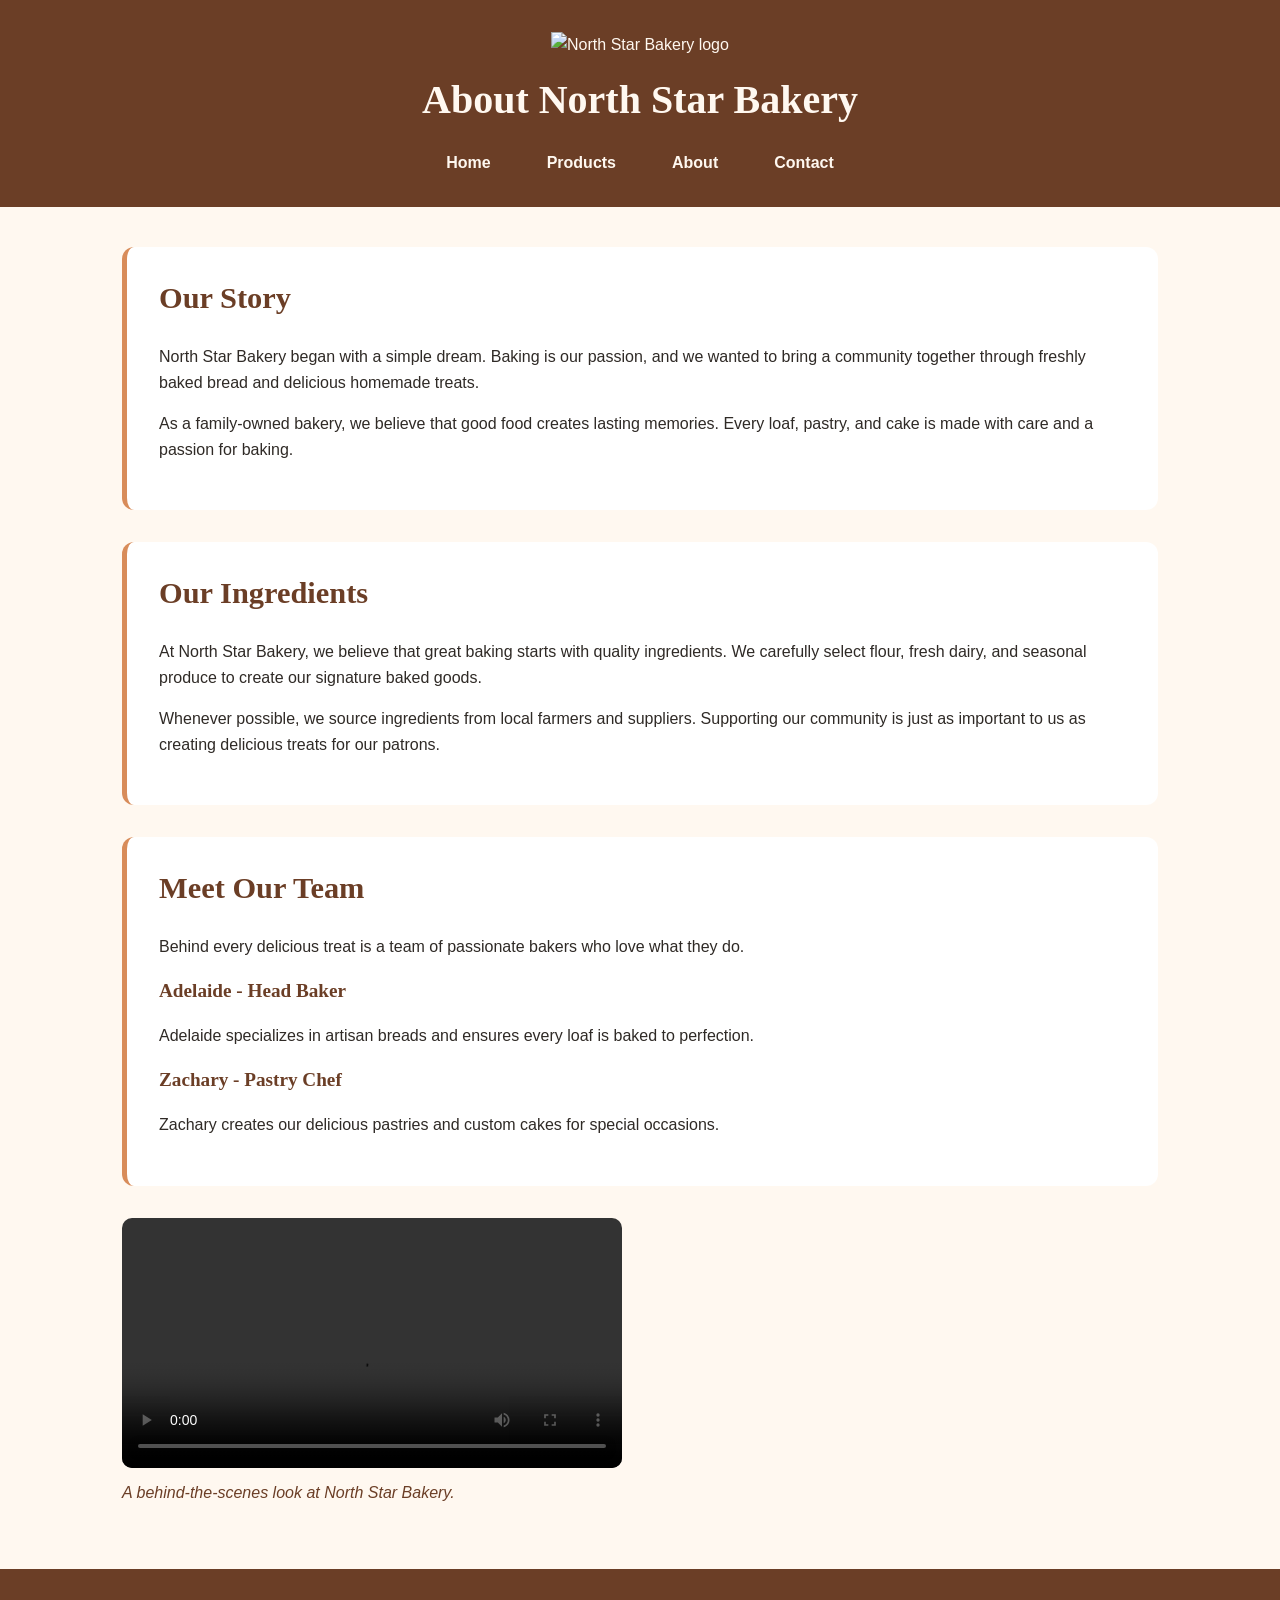
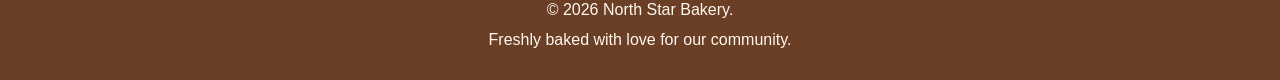
==== about.html @ 048fbc65 "Add files via upload" ====
<!DOCTYPE html>
<html lang="en">

<head>
    <meta charset="UTF-8">
    <meta name="viewport" content="width=device-width, initial-scale=1.0">
    <title>North Star Bakery | About Us</title>
    <link rel="stylesheet" href="styles.css">
</head>

<body>

    <header>
        <img src="media/bakery-logo_c.png" alt="North Star Bakery logo" width="180">

        <h1>About North Star Bakery</h1>

        <nav aria-label="Main navigation">
            <ul>
                <li><a href="index.html">Home</a></li>
                <li><a href="products.html">Products</a></li>
                <li><a href="about.html">About</a></li>
                <li><a href="contact.html">Contact</a></li>
            </ul>
        </nav>
    </header>
    <main>
        <section>
            <h2>Our Story</h2>
            <p>
                North Star Bakery began with a simple dream.
                Baking is our passion, and we wanted to bring a community together through freshly
                baked bread and delicious homemade treats.
            </p>

            <p>
                As a family-owned bakery,
                we believe that good food creates lasting
                memories. Every loaf, pastry, and cake
                is made with care and a passion for baking.
            </p>
        </section>


        <section>
            <h2>Our Ingredients</h2>
            <p>
                At North Star Bakery, we believe that
                great baking starts with quality ingredients.
                We carefully select flour,
                fresh dairy, and seasonal produce
                to create our signature baked goods.
            </p>

            <p>
                Whenever possible, we source ingredients
                from local farmers and suppliers.
                Supporting our community is just as
                important to us as creating
                delicious treats for our patrons.
            </p>
        </section>


        <section>
            <h2>Meet Our Team</h2>
            <p>
                Behind every delicious treat is a team
                of passionate bakers who love what they do.
            </p>

            <h3>Adelaide - Head Baker</h3>
            <p>
                Adelaide specializes in artisan breads and
                ensures every loaf is baked to perfection.
            </p>

            <h3>Zachary - Pastry Chef</h3>
            <p>
                Zachary creates our delicious pastries
                and custom cakes for special occasions.
            </p>
        </section>


        <figure>
            <video controls width="500">
                <source src="media/bakery-behind-scenes_c.mp4" type="video/mp4">

                Your browser does not support HTML video.
            </video>

            <figcaption>
                A behind-the-scenes look at North Star Bakery.
            </figcaption>
        </figure>
    </main>

    <footer>
        <p>&copy; 2026 North Star Bakery.</p>
        <p>Freshly baked with love for our community.</p>
    </footer>

</body>

</html>
---- styles.css ----
/* North Star Bakery - Visual Design */

/* Main colors and fonts */
:root {
    --cream: #FFF8F0;
    --brown: #6B3E26;
    --peach: #D88C5A;
    --charcoal: #2F2A26;
}

/* Basic page styling */
* {
    box-sizing: border-box;
}

body {
    margin: 0;
    background-color: var(--cream);
    color: var(--charcoal);
    font-family: Arial, sans-serif;
    font-size: 16px;
    line-height: 1.6;
}

/* Headings */
h1,
h2,
h3 {
    font-family: Georgia, serif;
    color: var(--brown);
    line-height: 1.3;
}

h1 {
    font-size: 2rem;
}

h2 {
    font-size: 1.6rem;
}

h3 {
    font-size: 1.2rem;
}

/* Links */
a {
    color: var(--brown);
}

a:hover {
    color: var(--peach);
}


/* Header and navigation */
header {
    background-color: var(--brown);
    color: var(--cream);
    text-align: center;
    padding: 2rem 1rem;
}

header img {
    max-width: 180px;
    height: auto;
}

header h1 {
    color: var(--cream);
    margin: 1rem 0;
}

/* Mobile-first navigation */
nav ul {
    display: flex;
    flex-direction: column;
    align-items: center;
    gap: 0.75rem;
    list-style: none;
    padding: 0;
    margin: 1.5rem 0 0;
}

nav a {
    color: var(--cream);
    text-decoration: none;
    font-weight: bold;
    padding: 0.5rem 1rem;
    border-radius: 6px;
}

nav a:hover,
nav a:focus-visible {
    background-color: var(--peach);
    color: var(--charcoal);
}


/* Main content */
main {
    width: 100%;
    max-width: 1100px;
    margin: 0 auto;
    padding: 1.5rem 1rem;
}

/* Bakery content sections */
main section {
    background-color: #FFFFFF;
    padding: 1.5rem;
    margin-bottom: 1.5rem;
    border-radius: 12px;
    border-left: 5px solid var(--peach);
}

/* Section headings */
main h2 {
    margin-top: 0;
}

/* Images and video */
main img,
main video {
    display: block;
    max-width: 100%;
    height: auto;
    border-radius: 10px;
}

/* Product image captions */
figure {
    margin: 1.5rem 0;
}

figcaption {
    margin-top: 0.75rem;
    font-style: italic;
    color: var(--brown);
}

/* Footer */
footer {
    background-color: var(--brown);
    color: var(--cream);
    text-align: center;
    padding: 1.5rem 1rem;
}

footer p {
    margin: 0.25rem 0;
}


/* Contact form styling */
form {
    display: flex;
    flex-direction: column;
    gap: 1.5rem;
}

fieldset {
    border: 2px solid var(--peach);
    border-radius: 10px;
    padding: 1.25rem;
    min-width: 0;
}

legend {
    font-family: Georgia, serif;
    font-weight: bold;
    color: var(--brown);
    padding: 0 0.5rem;
}

label {
    display: block;
    font-weight: bold;
    margin-top: 1rem;
    margin-bottom: 0.4rem;
}

input,
select,
textarea {
    display: block;
    width: 100%;
    padding: 0.75rem;
    border: 1px solid var(--brown);
    border-radius: 6px;
    font: inherit;
    background-color: var(--cream);
    color: var(--charcoal);
}

textarea {
    min-height: 120px;
    resize: vertical;
}

input:focus-visible,
select:focus-visible,
textarea:focus-visible {
    outline: 3px solid var(--peach);
    outline-offset: 2px;
}

button,
input[type="submit"] {
    background-color: var(--brown);
    color: var(--cream);
    border: none;
    border-radius: 8px;
    padding: 0.85rem 1.5rem;
    font: inherit;
    font-weight: bold;
    cursor: pointer;
}

button:hover,
input[type="submit"]:hover {
    background-color: var(--peach);
    color: var(--charcoal);
}


/* Responsive design for tablets and desktops */
@media (min-width: 768px) {

    /* Arrange navigation links horizontally */
    nav ul {
        flex-direction: row;
        justify-content: center;
        gap: 1.5rem;
    }

    /* Give content more breathing room */
    main {
        padding: 2.5rem 2rem;
    }

    main section {
        padding: 2rem;
        margin-bottom: 2rem;
    }

    /* Make the contact form easier to read */
    form {
        max-width: 700px;
        margin: 0 auto;
    }

    /* Increase heading sizes on larger screens */
    h1 {
        font-size: 2.5rem;
    }

    h2 {
        font-size: 1.9rem;
    }
}
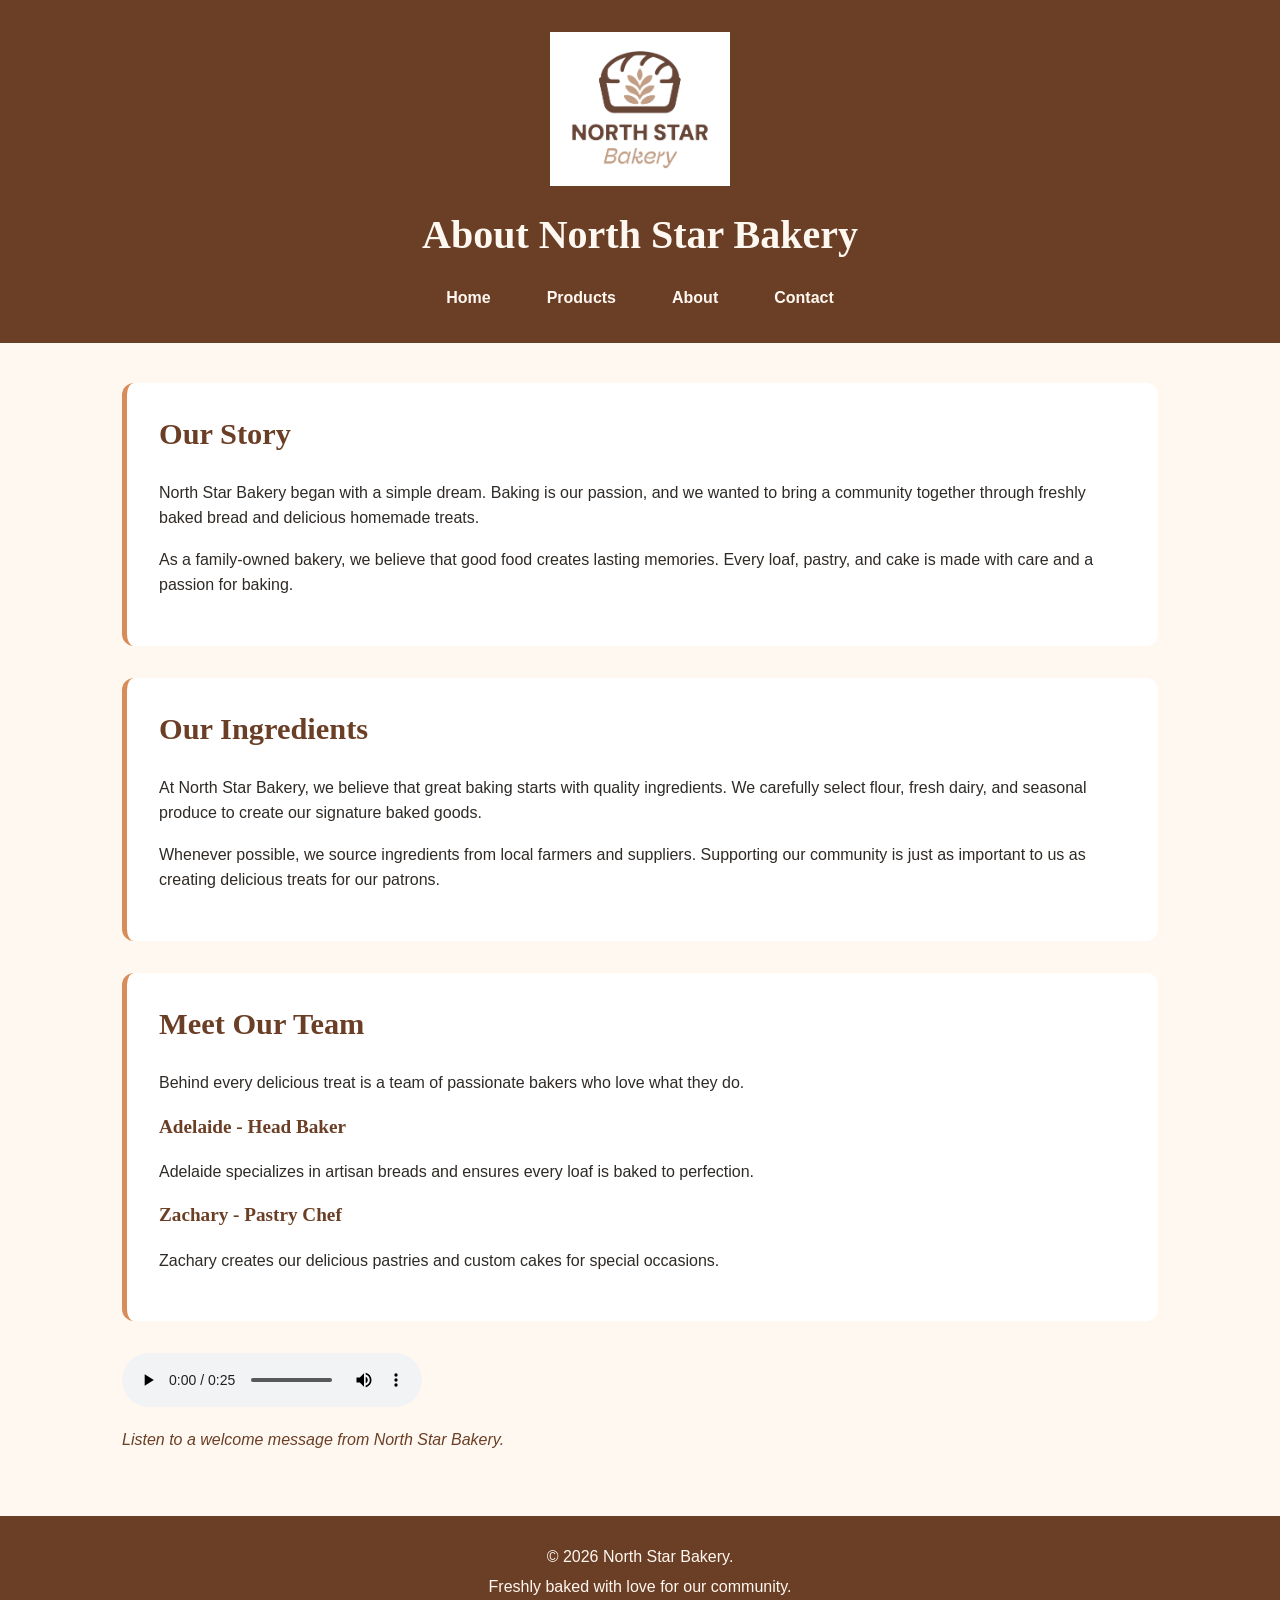
==== commit a814f65f: "Update about page with audio Updated the about.html file to include an audio welcome message and rem" ====
--- a/about.html
+++ b/about.html
@@ -82,18 +82,17 @@
             </p>
         </section>
 
-
         <figure>
-            <video controls width="500">
-                <source src="media/bakery-behind-scenes_c.mp4" type="video/mp4">
-
-                Your browser does not support HTML video.
-            </video>
+            <audio controls>
+                <source src="media/bakery-welcome_c.mp3" type="audio/mpeg">
+                Your browser does not support the audio element.
+            </audio>
 
             <figcaption>
-                A behind-the-scenes look at North Star Bakery.
+            Listen to a welcome message from North Star Bakery.
             </figcaption>
         </figure>
+    
     </main>
 
     <footer>
@@ -103,4 +102,4 @@
 
 </body>
 
-</html>+</html>
